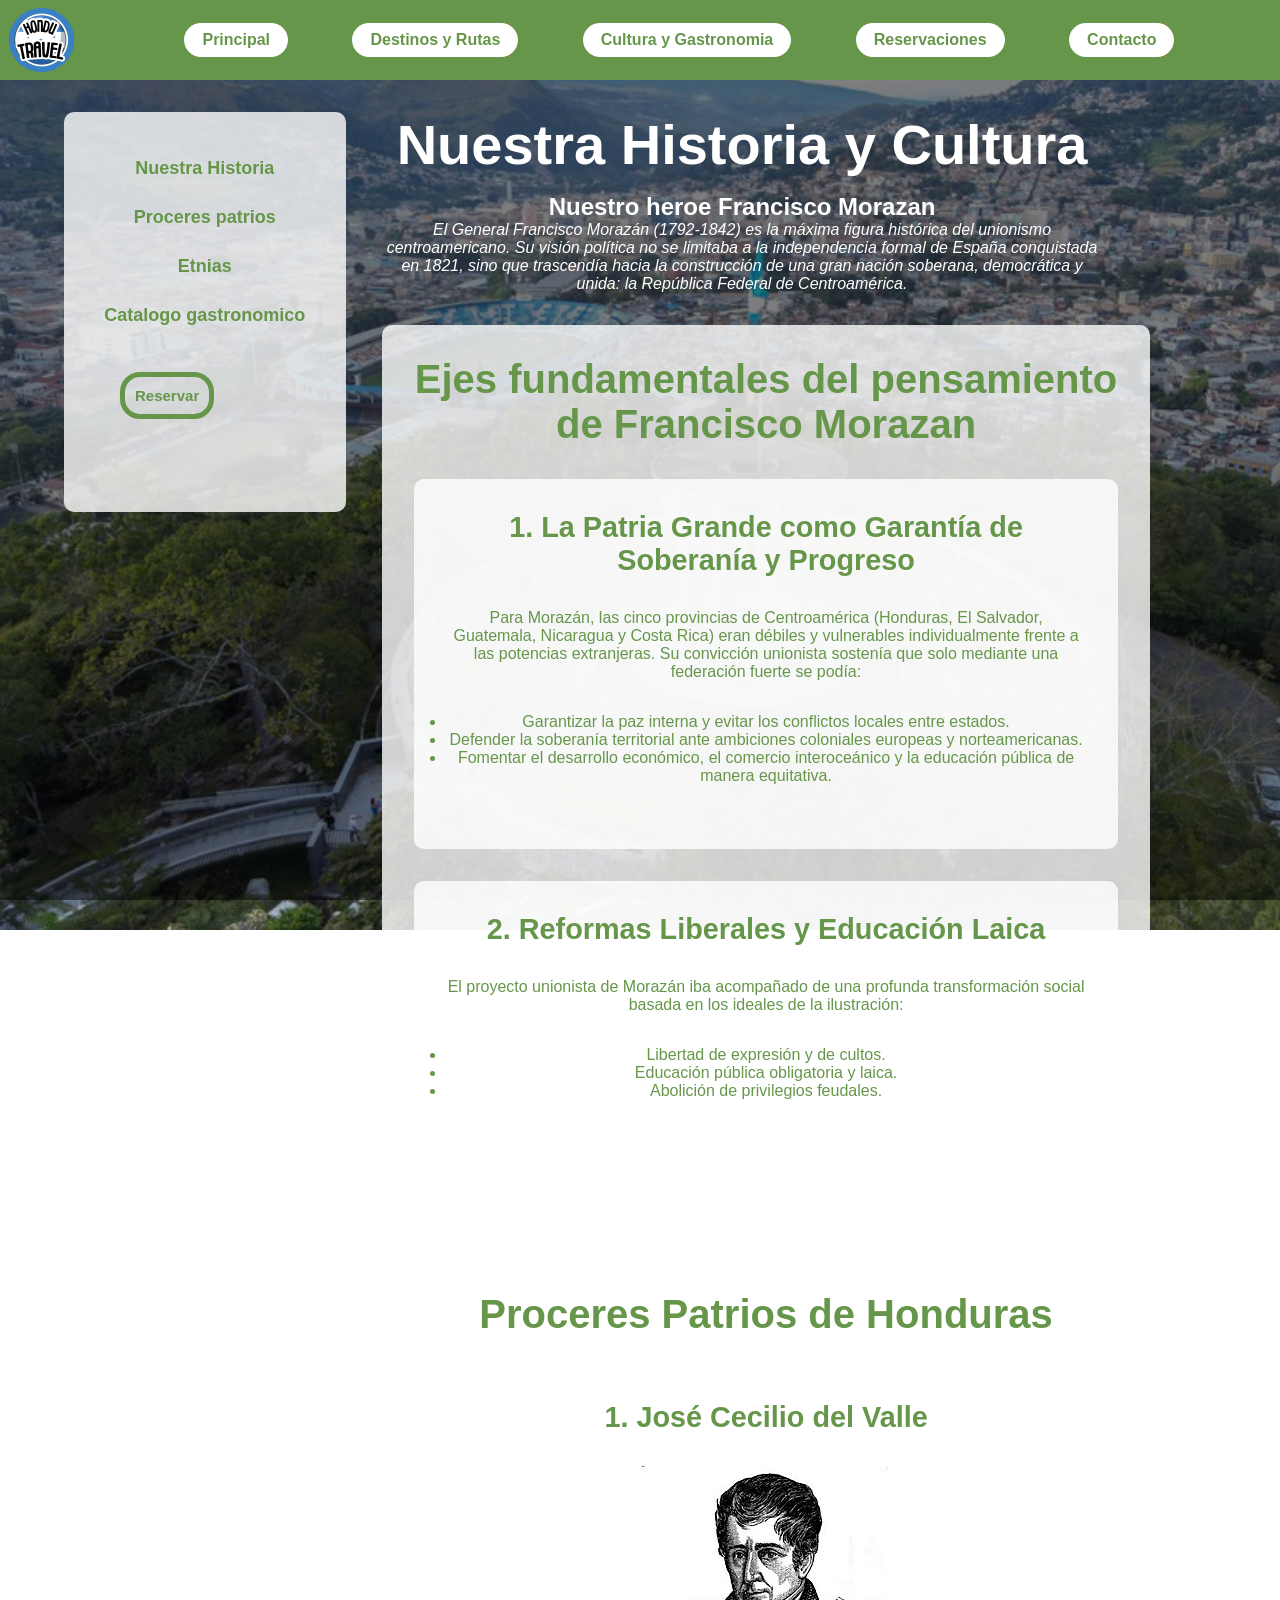
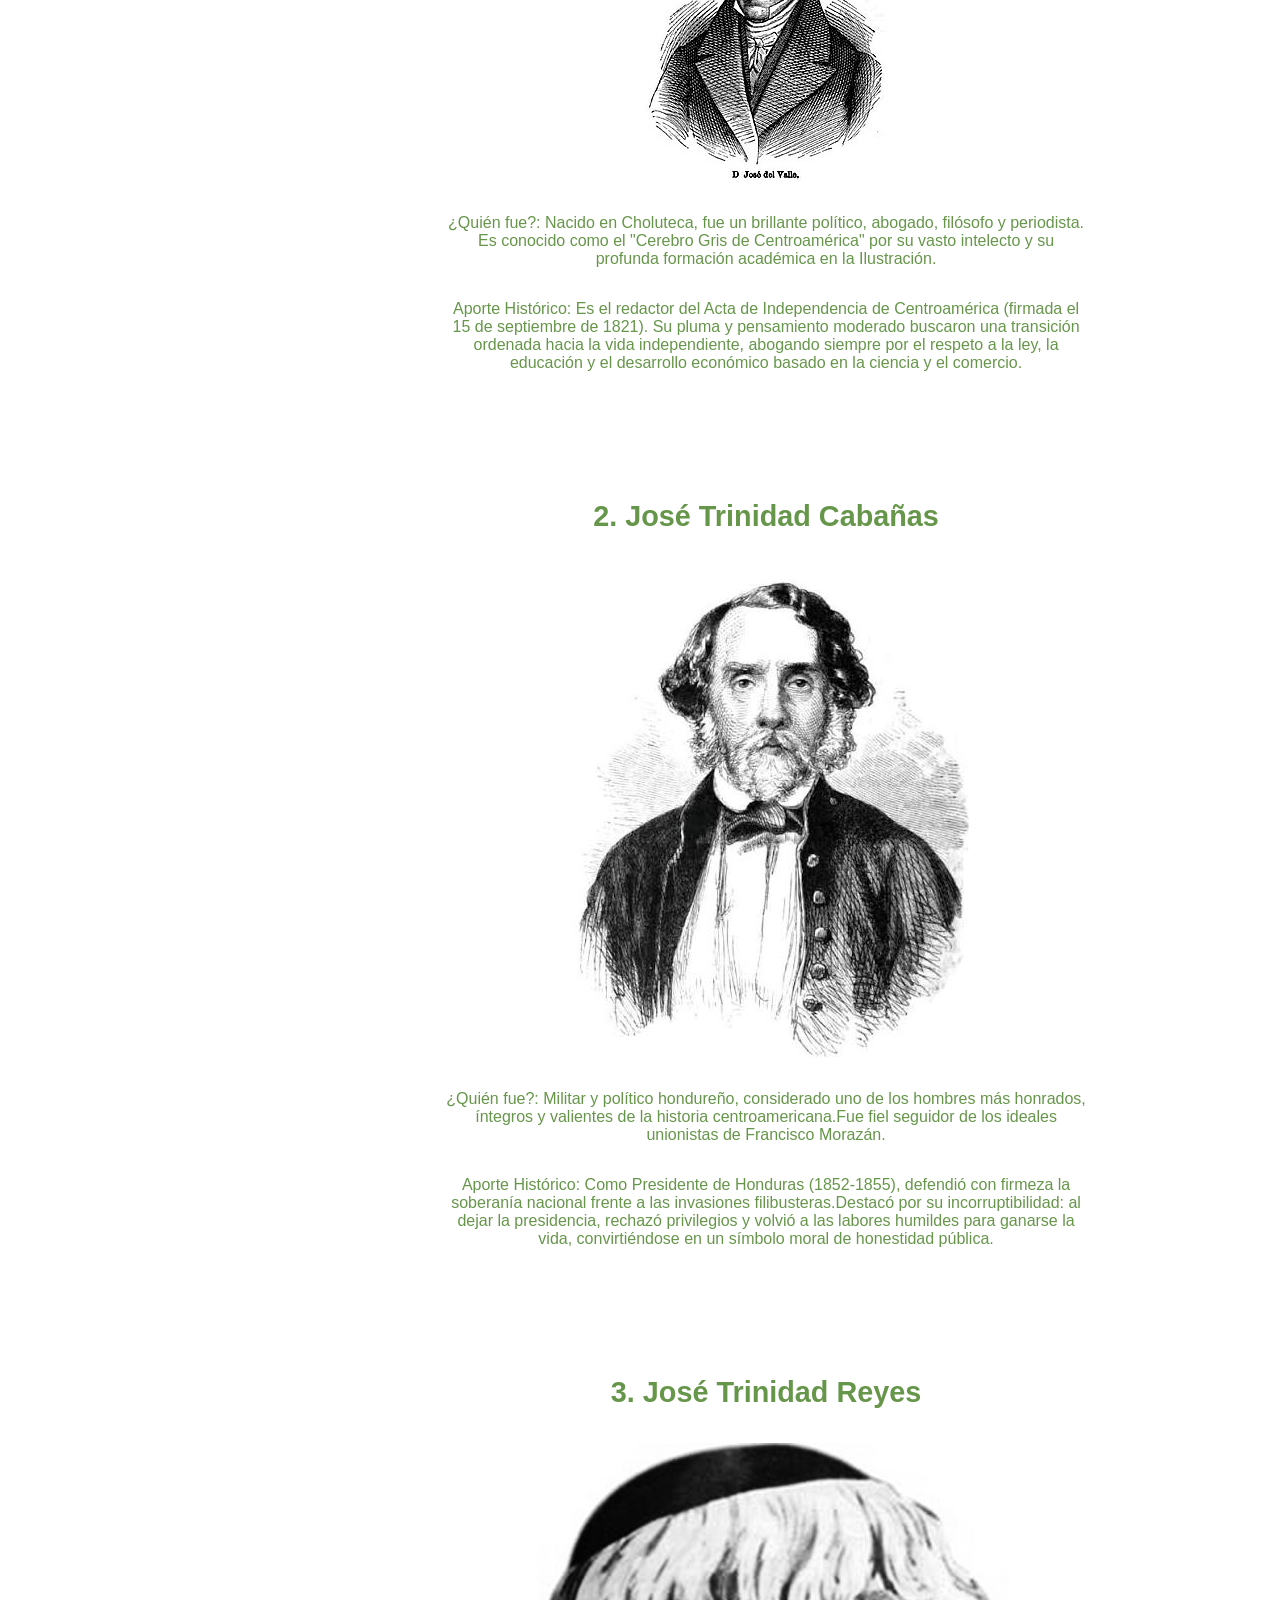
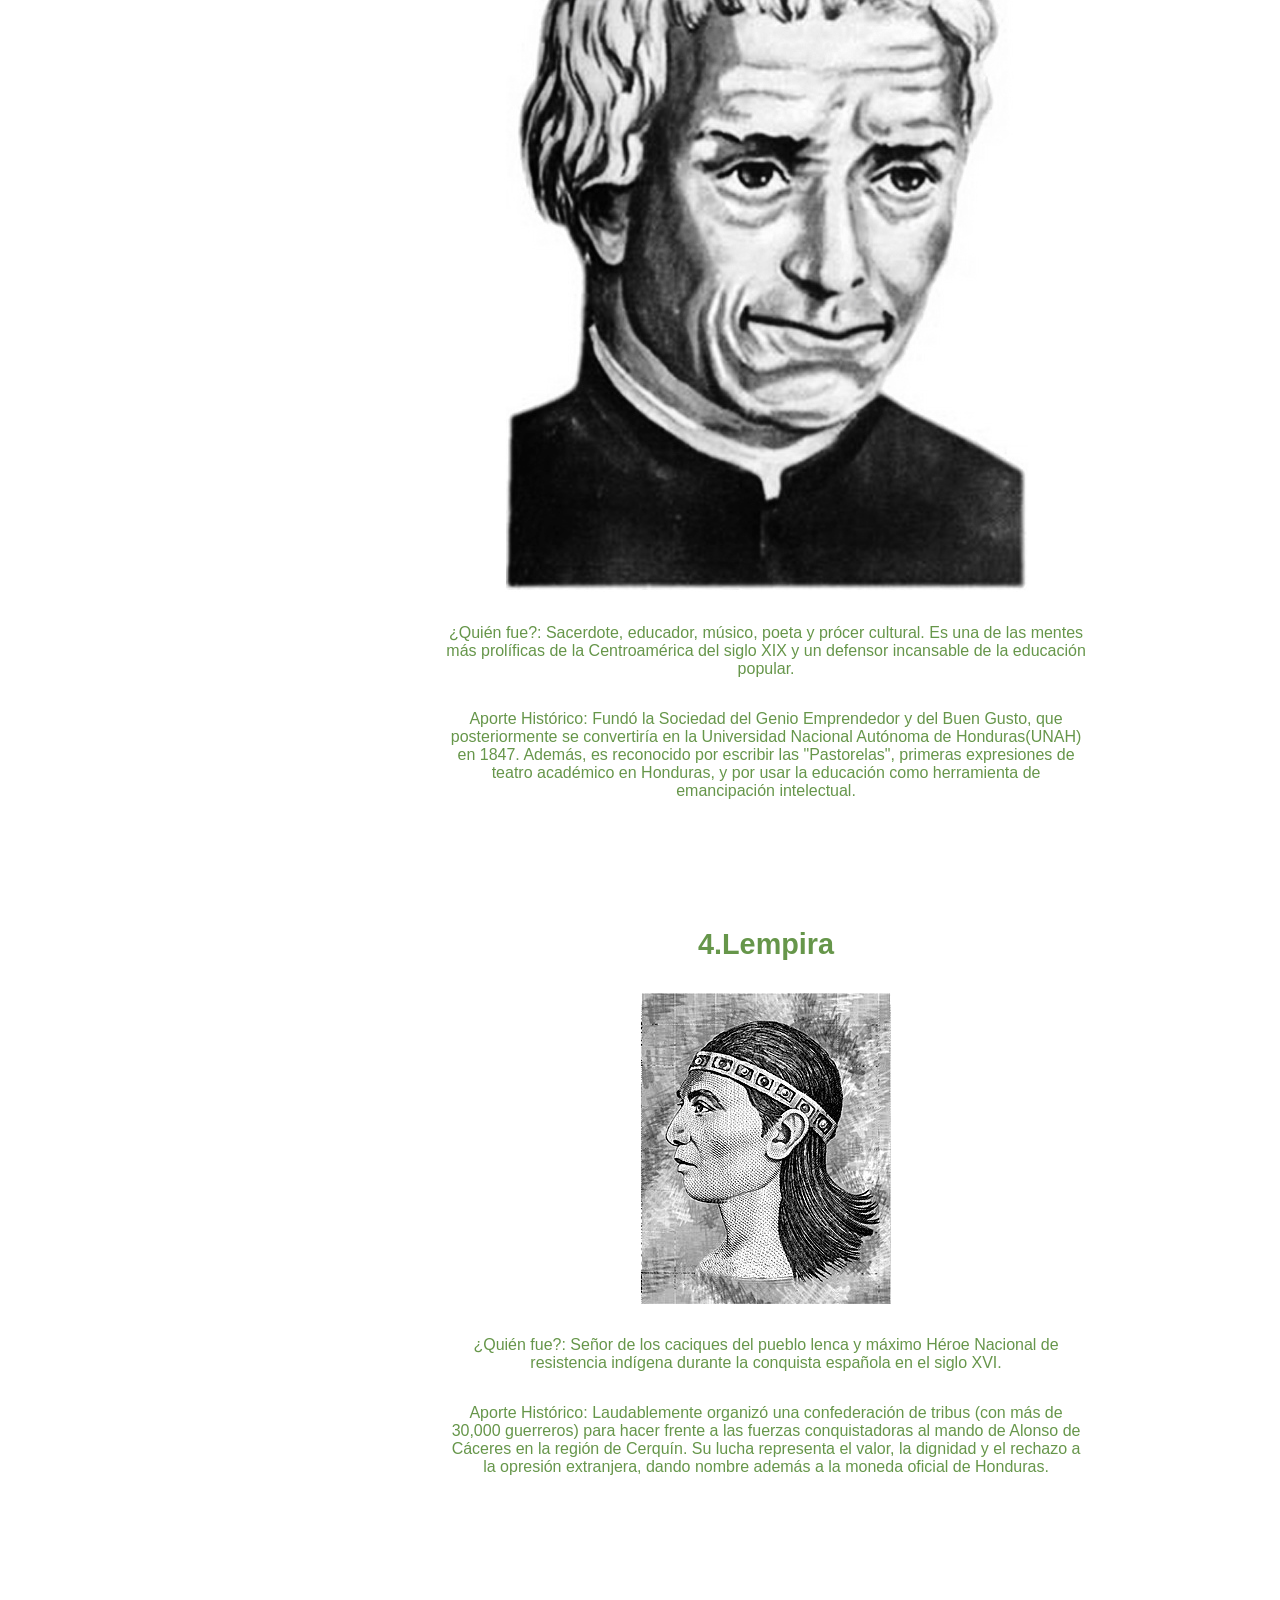
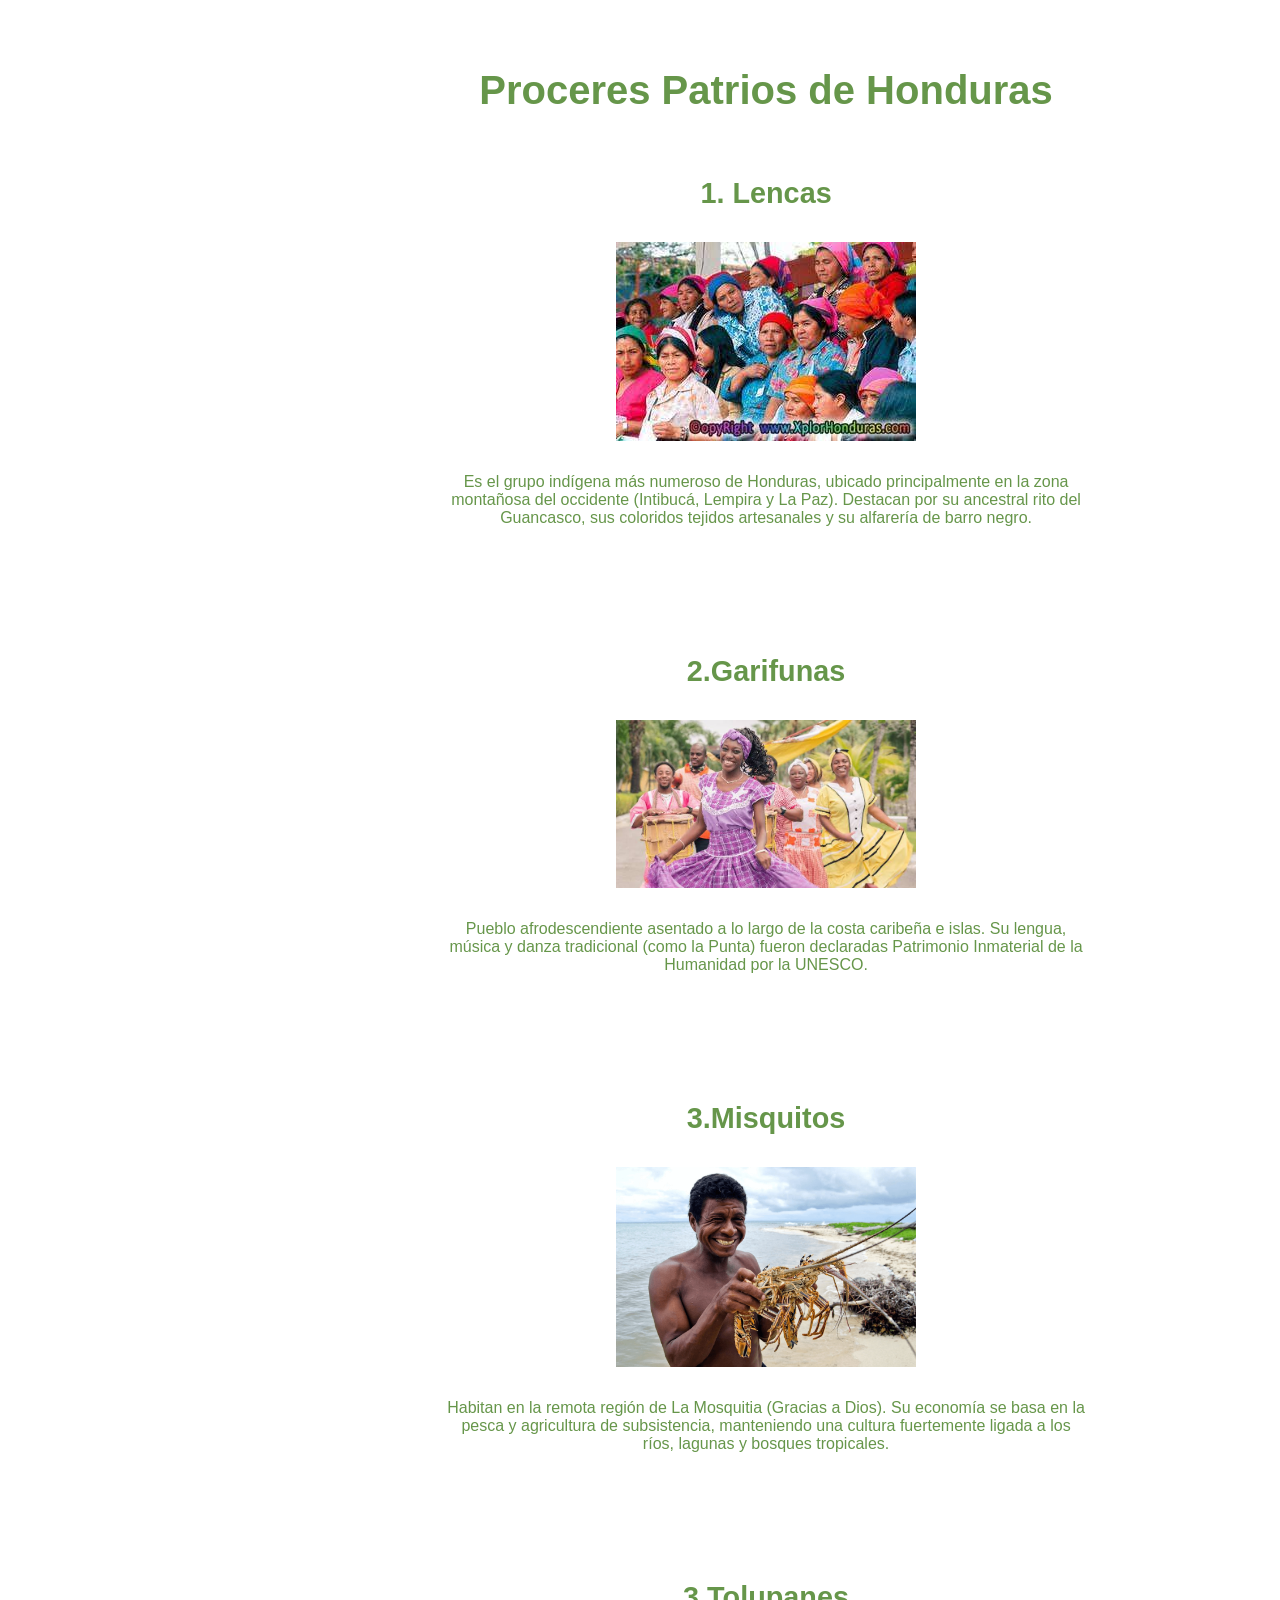
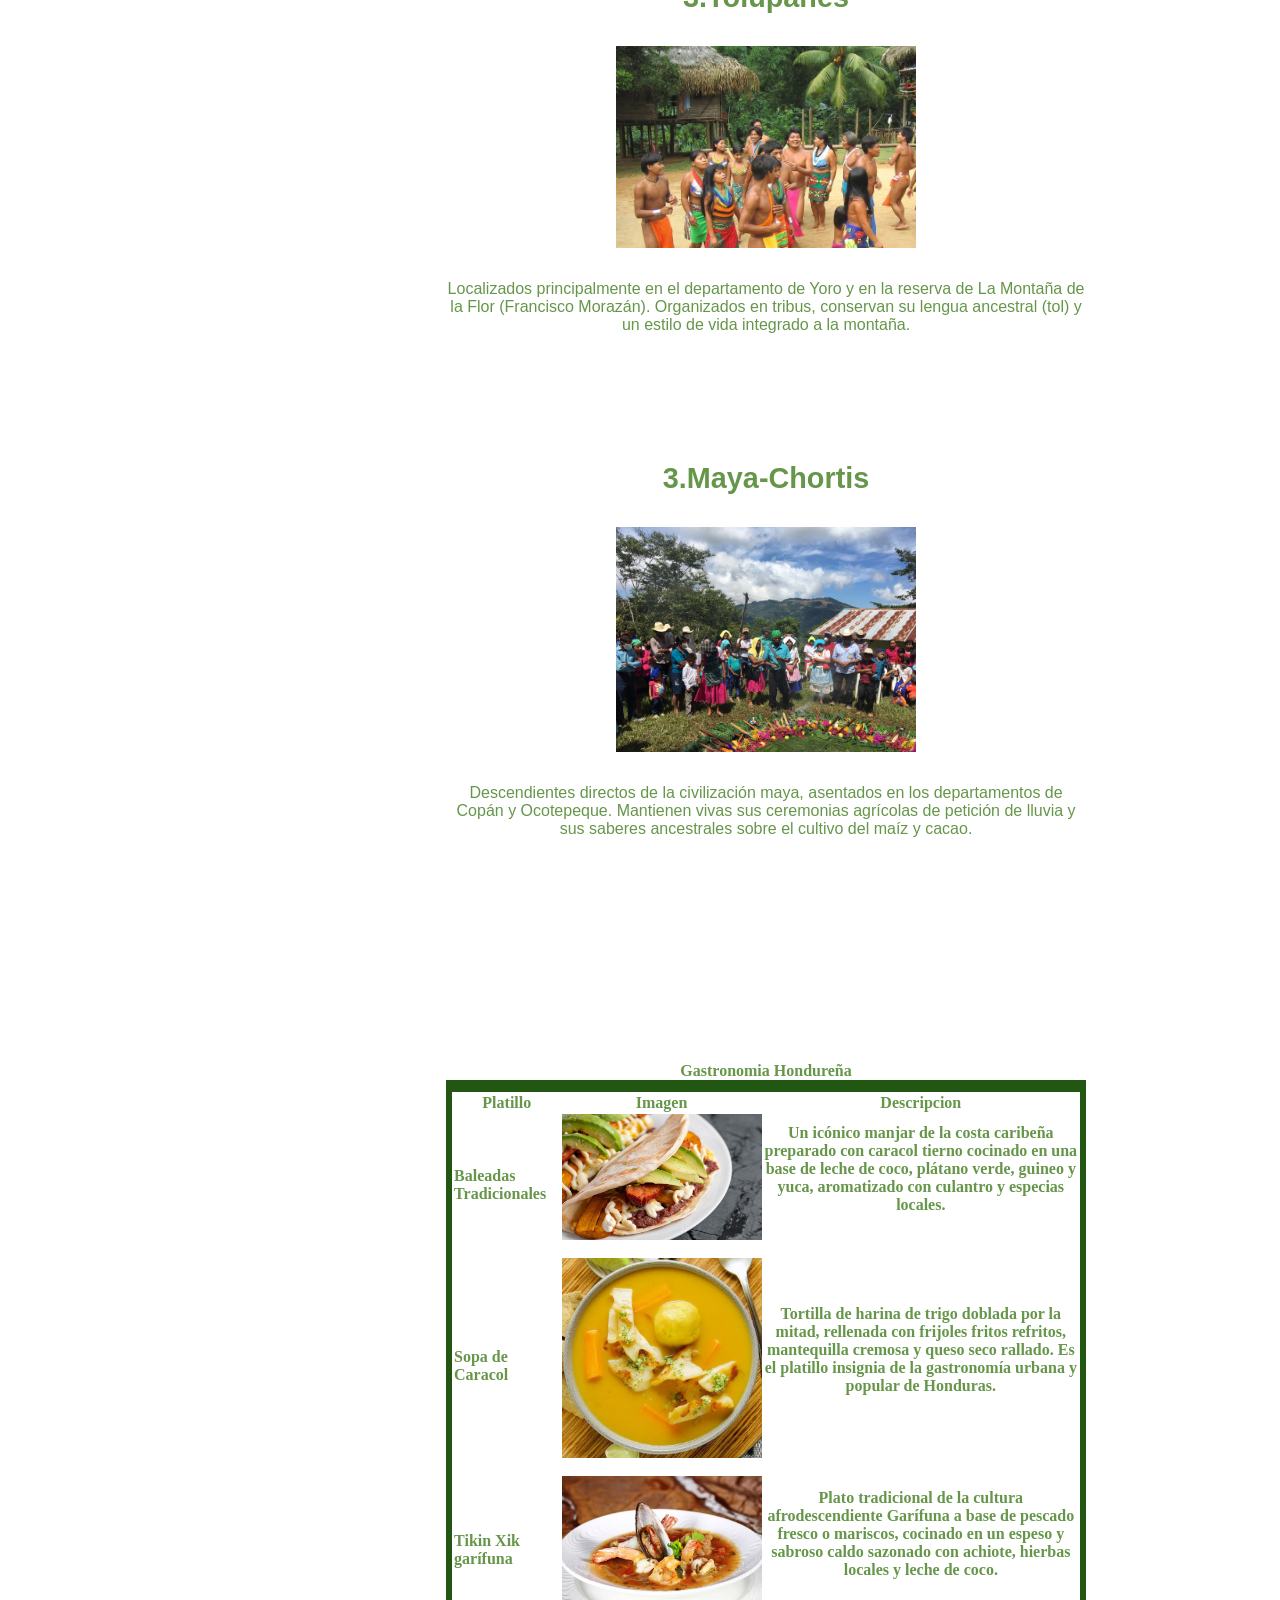
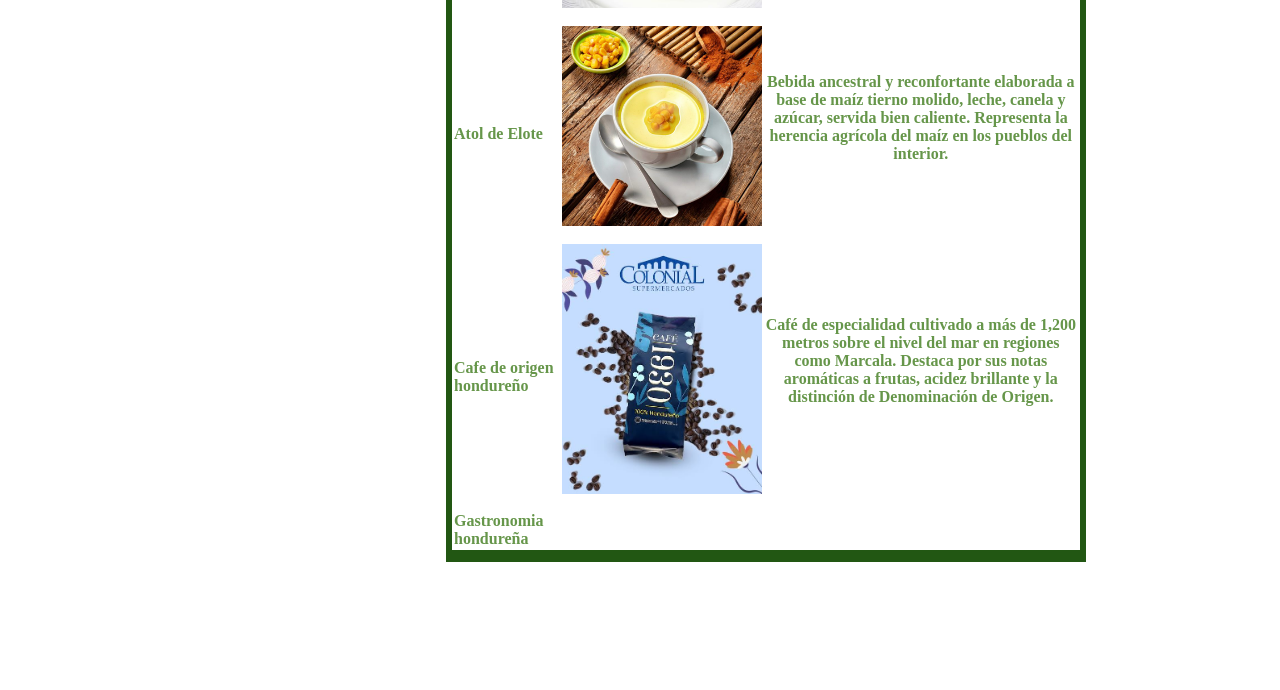
==== cultura.html @ 24940f57 "feat::Se realizaron las secciones de Pensamiento de FM,proceres,etnias y gastronomia en el documento" ====
<!DOCTYPE html>
<html lang="en">
<head>
    <meta charset="UTF-8">
    <meta name="viewport" content="width=device-width, initial-scale=1.0">
    <title>Cultura,Patrimonio y Gastronomia </title>
    <link rel="stylesheet" href="css/culturastyle.css"
</head>
<body>
    <header class="header" id="header">
        <div class="header__logo-contenedor">
            <img class="header__logo" src="imagenes/icono.png" alt="logo de HonduTravel">
        </div>
        <nav class="header__nav">
            <ul>
                <li class="header__nav-link"><a href="index.html">Principal</a></li>
                <li class="header__nav-link"><a href="destinos.html">Destinos y Rutas</a></li>
                <li class="header__nav-link"><a href="#">Cultura y Gastronomia</a></li>
                <li class="header__nav-link"><a href="#">Reservaciones</a></li>
                <li class="header__nav-link"><a href="#">Contacto</a></li>
                
            </ul>
        </nav>
    </header>

    <section class="Referencias-PaginaActual">
        <ul>
            <li class="Referencias-PaginaActual__elemento"><a href="#Historia">Nuestra Historia</a></li>
            <li class="Referencias-PaginaActual__elemento"><a href="#Proceres">Proceres patrios</a></li>
            <li class="Referencias-PaginaActual__elemento"><a href="#Etnias">Etnias</a></li>
            <li class="Referencias-PaginaActual__elemento"><a href="#Gastronomia">Catalogo gastronomico</a></li>
            
        </ul>

        <a href="reservaciones.html" class="Referencias-PaginaActual__botonaccion">Reservar</a>

    </section>

    <main class="main__contenedor">
        <div class="main__descripcion-Pagina" id="Historia">
            <h1>Nuestra Historia y Cultura</h1>
            <h2>Nuestro heroe Francisco Morazan</h2>
             <p>
              El General Francisco Morazán (1792-1842) es la máxima figura histórica del unionismo centroamericano.
               Su visión política no se limitaba a la independencia formal de España conquistada en 1821, sino que
              trascendía hacia la construcción de una gran nación soberana, democrática y unida: 
              la República Federal de Centroamérica.
             </p>
        </div>

        <section class="main__Datos-container">
            <h2>Ejes fundamentales del pensamiento de Francisco Morazan </h2>
            <div class="main__Datos-PensamientoFM">
                <h3>1. La Patria Grande como Garantía de Soberanía y Progreso</h3>
                <p>Para Morazán, las cinco provincias de Centroamérica (Honduras, El Salvador, Guatemala, 
                    Nicaragua y Costa Rica) eran débiles y vulnerables individualmente frente a 
                    las potencias extranjeras. Su convicción unionista sostenía que solo mediante una 
                    federación fuerte se podía:</p>
                <ul>
                    <li>Garantizar la paz interna y evitar los conflictos locales entre estados.</li>
                    <li>Defender la soberanía territorial ante ambiciones coloniales europeas y norteamericanas.</li>
                    <li>Fomentar el desarrollo económico, el comercio interoceánico y la educación pública de manera equitativa.</li>
                </ul>
            </div>

            <div class="main__Datos-PensamientoFM">
                <h3>2. Reformas Liberales y Educación Laica</h3>
                <p>El proyecto unionista de Morazán iba acompañado de una profunda
                     transformación social basada en los ideales de la ilustración:
                    </p>
                <ul>
                    <li>Libertad de expresión y de cultos.</li>
                    <li>Educación pública obligatoria y laica.</li>
                    <li>Abolición de privilegios feudales.</li>
                </ul>
            </div>
        </section>

        <section class="main__Datos-container">
            <h2>Proceres Patrios de Honduras</h2>
            <div class="main__Proceres" id="Proceres">
                <h3>1. José Cecilio del Valle</h3>
                <img src="imagenes/Procer1.jpg" class="main__Proceres-img" alt="Imagen de Jose Cecilio del Valle">
                <p>¿Quién fue?: Nacido en Choluteca, fue un brillante político, abogado, filósofo y periodista. 
                    Es conocido como el "Cerebro Gris de Centroamérica" por su vasto intelecto y su profunda 
                    formación académica en la Ilustración.
                </p>
                <p>
                    Aporte Histórico: Es el redactor del Acta de Independencia de Centroamérica (firmada el 15 de septiembre de 1821).
                    Su pluma y pensamiento moderado buscaron una transición ordenada hacia la vida independiente, abogando siempre 
                    por el respeto a la ley, la educación y el desarrollo económico basado en la ciencia y el comercio.
                </p>

            </div>

            <div class="main__Proceres">
                <h3>2. José Trinidad Cabañas</h3>
                <img src="imagenes/Procer2.jpg" class="main__Proceres-img" alt="Imagen de Jose Trinidad Cabañas">
                <p>¿Quién fue?: Militar y político hondureño, considerado uno de los hombres más honrados, íntegros 
                    y valientes de la historia centroamericana.Fue fiel seguidor de los ideales unionistas de 
                    Francisco Morazán.
                </p>
                <p>
                    Aporte Histórico: Como Presidente de Honduras (1852-1855), defendió con firmeza la soberanía 
                    nacional frente a las invasiones filibusteras.Destacó por su incorruptibilidad: al dejar la
                     presidencia, rechazó privilegios y volvió a las labores humildes para ganarse la vida, 
                     convirtiéndose en un símbolo moral de honestidad pública.
                </p>

            </div>

            <div class="main__Proceres">
                <h3>3. José Trinidad Reyes</h3>
                <img src="imagenes/Procer3.jpg" class="main__Proceres-img" alt="Imagen de Jose Trinidad Reyes">
                <p>¿Quién fue?: Sacerdote, educador, músico, poeta y prócer cultural. 
                    Es una de las mentes más prolíficas de la Centroamérica del siglo XIX y un defensor 
                    incansable de la educación popular.
                </p>
                <p>
                    Aporte Histórico: Fundó la Sociedad del Genio Emprendedor y del Buen Gusto, 
                    que posteriormente se convertiría en la Universidad Nacional Autónoma de Honduras(UNAH) 
                    en 1847. Además, es reconocido por escribir las "Pastorelas", primeras expresiones de 
                    teatro académico en Honduras, y por usar la educación como herramienta de emancipación 
                    intelectual.
                </p>

            </div>

            <div class="main__Proceres">
                <h3>4.Lempira</h3>
                <img src="imagenes/Procer4.jpg" class="main__Proceres-img" alt="Imagen de Lempira">
                <p>¿Quién fue?: Señor de los caciques del pueblo lenca y máximo Héroe Nacional de 
                    resistencia indígena durante la conquista española en el siglo XVI.
                </p>
                <p>
                    Aporte Histórico: Laudablemente organizó una confederación de tribus 
                    (con más de 30,000 guerreros) para hacer frente a las fuerzas conquistadoras 
                    al mando de Alonso de Cáceres en la región de Cerquín. Su lucha representa el valor,
                     la dignidad y el rechazo a la opresión extranjera, dando nombre además a la moneda 
                     oficial de Honduras.

            </div>

        </section>


        <section class="main__Datos-container">
            <h2>Proceres Patrios de Honduras</h2>
            <div class="main__Etnias" id="Etnias">
                <h3>1. Lencas</h3>
                <img src="imagenes/Etnias1.jpg" class="main__Etnias-img" alt="Imagen de Lencas">
                <p>Es el grupo indígena más numeroso de Honduras, ubicado principalmente en la zona 
                    montañosa del occidente (Intibucá, Lempira y La Paz). Destacan por su ancestral 
                    rito del Guancasco, sus coloridos tejidos artesanales y su alfarería de barro negro.
                </p>

            </div>

            <div class="main__Etnias">
                <h3>2.Garifunas</h3>
                <img src="imagenes/Etnias2.jpg" class="main__Etnias-img" alt="Imagen de garifunas">
                <p>Pueblo afrodescendiente asentado a lo largo de la costa caribeña e islas. 
                    Su lengua, música y danza tradicional (como la Punta) fueron declaradas 
                    Patrimonio Inmaterial de la Humanidad por la UNESCO.
                </p>
                

            </div>

            <div class="main__Etnias">
                <h3>3.Misquitos</h3>
                <img src="imagenes/Etnias3.png" class="main__Etnias-img" alt="Imagen de  misquitos">
                <p>Habitan en la remota región de La Mosquitia (Gracias a Dios). 
                    Su economía se basa en la pesca y agricultura de subsistencia, 
                    manteniendo una cultura fuertemente ligada a los ríos, lagunas y 
                    bosques tropicales.
            </div>

             <div class="main__Etnias">
                <h3>3.Tolupanes</h3>
                <img src="imagenes/Etnias4.jpg" class="main__Etnias-img" alt="Imagen de Tolupanes">
                <p>Localizados principalmente en el departamento de Yoro y en la reserva de 
                    La Montaña de la Flor (Francisco Morazán). Organizados en tribus, conservan 
                    su lengua ancestral (tol) y un estilo de vida integrado a la montaña.
            </div>

             <div class="main__Etnias">
                <h3>3.Maya-Chortis</h3>
                <img src="imagenes/Etnias5.jpg" class="main__Etnias-img" alt="Imagen de Maya-Chortis">
                <p>Descendientes directos de la civilización maya, asentados en los departamentos de
                   Copán y Ocotepeque. Mantienen vivas sus ceremonias agrícolas de petición de lluvia y 
                   sus saberes ancestrales sobre el cultivo del maíz y cacao.
                </p>
            </div>



        </section>


        <section class="main__Datos-container">
            <div class="main__Gastronomia">
                <table class="main__Gastronomia-table">
                    <caption>Gastronomia Hondureña</caption>
            <thead>
                <tr>
                    <th>Platillo</th>
                    <th>Imagen</th>
                    <th>Descripcion</th>
                    
                    

                </tr>
            </thead>
            <tbody>
                <tr>
                    <td>Baleadas Tradicionales</td>
                    <td><img src="imagenes/Gastronomia1.jpg" alt="Baleada tradicional hondureña" class="main__Gastronomia-table-Imagen"></td>
                    <td>
                        <p>
                            Un icónico manjar de la costa caribeña preparado con caracol tierno cocinado en una 
                            base de leche de coco, plátano verde, guineo y yuca, aromatizado con culantro y 
                            especias locales.
                         </p>
                </td>
                   
                    
                </tr>
                 <tr>
                    <td>Sopa de Caracol</td>
                    <td><img src="imagenes/Gastronomia2.jpg" alt="Sopa de Caracol" class="main__Gastronomia-table-Imagen"></td>
                    <td><p>
                            Tortilla de harina de trigo doblada por la mitad, rellenada con frijoles fritos refritos, 
                            mantequilla cremosa y queso seco rallado. Es el platillo insignia de la gastronomía urbana y
                            popular de Honduras.
                         </p>
                        </td>
                    
                    
                </tr>
                <tr>
                    <td>Tikin Xik garífuna</td>
                    <td><img src="imagenes/Gastronomia3.jpg" alt="Tikin Xik garífuna" class="main__Gastronomia-table-Imagen"></td>
                    <td><p>
                            Plato tradicional de la cultura afrodescendiente Garífuna a base de pescado fresco o mariscos, 
                            cocinado en un espeso y sabroso caldo sazonado con achiote, hierbas locales y leche de coco.
                         </p>
                        </td>
                    
                    
                </tr>
                <tr>
                    <td>Atol de Elote</td>
                    <td><img src="imagenes/Gastronomia4.jpg" alt="Atol de Elote" class="main__Gastronomia-table-Imagen"></td>
                    <td><p>
                            Bebida ancestral y reconfortante elaborada a base de maíz tierno molido, leche, canela y azúcar,
                             servida bien caliente. Representa la herencia agrícola del maíz en los pueblos del interior.
                         </p>
                        </td>
                    
                    
                </tr>
                <tr>
                    <td>Cafe de origen hondureño</td>
                    <td><img src="imagenes/Gastronomia5.jpg" alt="Cafe de origen" class="main__Gastronomia-table-Imagen"></td>
                    <td><p>
                            Café de especialidad cultivado a más de 1,200 metros sobre el nivel del mar en regiones como Marcala. 
                            Destaca por sus notas aromáticas a frutas, acidez brillante y la distinción de Denominación de Origen.
                         </p>
                        </td>
                    
                </tr>
                 
            </tbody>
            <tfoot>
                <tr>
                    <td>
                       Gastronomia hondureña
                    </td>
                </tr>
            </tfoot>
                </table>
            </div>
        </section>

    








</body>
</html>
---- css/culturastyle.css ----
*{
    padding: 0;
    margin: 0;
    box-sizing: border-box;
}

body{
    font-family: sans-serif;
    background-image: linear-gradient(rgba(0, 0, 0, 0.5), rgba(0, 0, 0, 0.5)),url("../imagenes/fondo.jpg");
    background-size: cover;
    background-repeat: no-repeat;
    background-position: center;
    background-attachment: fixed;
}


/*---header----*/

.header{
    background-color:#66964a;
    color:#fff;
    height: 5rem;
}

.header__logo-contenedor{
    height: 5rem;
    width: 5rem;
    display: inline-block;
    vertical-align: middle;
    
}

.header__logo{
    border-radius: 90px;
    vertical-align: middle;
    width: 100%;
    height: auto;
    margin-right: 0;
    
    
}

.header__nav{
    margin-left: 5rem;
    display: inline-block;
    vertical-align: middle;
    

    
}

.header__nav li {
    list-style: none;
    display: inline-block;
    margin-right: 40px;
    margin-left: 20px;
    border: 0.5rem solid #fffc;
    background-color: #ffff;
    border-radius: 40px;

    
    
    
}

.header__nav-link a{
    font-size: 1rem;
    font-weight: bold;
    color: #66964a;
    background-color:transparent;
    text-decoration: none;
    padding: 10px;

}


/**----Nav de referencias a la pagina actua----**/

.Referencias-PaginaActual{
    display: inline-block;
    vertical-align: top;
    margin-left: 4rem;
    margin-top: 2rem;
    background-color: #fffc;
    border-radius: 10px;
    padding: 2rem;
    width: 22%;
    min-height: 25rem;

    

}

.Referencias-PaginaActual ul{
    list-style:none;
    line-height: 3rem;
    text-align: center;
}

.Referencias-PaginaActual__elemento a{
    font-size: 18px;
    color: #66964a;
    font-weight: bolder;
    text-decoration: none;

    
}

.Referencias-PaginaActual__botonaccion{
    display: inline-block;
    margin-top: 2rem;
    margin-left: 1.5rem;
    text-align: center;
    font-size: 15px;
    font-family: sans-serif;
    font-weight: bolder;
    padding: 10px;
    border: 5px solid #66964a;
    border-radius: 20px;
    color: #66964a;
    text-decoration: none;
}

/*---main----*/

.main__contenedor{
    color: #fff;
    display: inline-block;
    vertical-align: top;
    margin-top: 2rem;
    margin-left: 2rem;
    width: 60%;;
}

.main__descripcion-Pagina{
    margin-right: 3rem;
    text-align: center;
    
    
}

h1{
    font-size: 3.5rem;
    margin-bottom: 1rem;
}

.main__descripcion-Pagina p{
    font-style: italic;
    font-size: 1rem;
    margin-bottom: 2rem;
}

.main__Datos-container,.main__Datos-PensamientoFM,.main__Proceres, .main__Etnias, .main__Gastronomia{
    display: inline-block;
    vertical-align:middle;
    background-color: #fffc;
    border-radius: 10px;
    padding: 2rem;
    width: 100%;
    margin-bottom: 2rem;
}

.main__Datos-container h2{
    text-align: center;
    color: #66964a;
    font-size: 2.5rem;
    font-weight: bold;
    margin-bottom: 2rem;

}

.main__Datos-container h3{
     text-align: center;
    color: #66964a;
    font-size: 1.8rem;
    margin-bottom: 2rem;
}

.main__Datos-container p,
.main__Datos-container ul,
.main__Datos-containerli{
    text-align: center;
    color: #66964a;
    font-size: 1rem;
    margin-bottom: 2rem;
}




.main__Proceres-img{
    display: block;
    max-width: 600px;
    margin-left: auto;
    margin-right: auto;
    margin-bottom: 2rem;
    
}

.main__Etnias-img{
    display: block;
    max-width: 300px;
    margin-left: auto;
    margin-right: auto;
    margin-bottom: 2rem;
}

.main__Gastronomia-table {
    font-family: 'Times New Roman', Times, serif;
    font-weight: bold;
    color: #66964a;
    border-top: 0.8rem solid #225713;
    border-bottom: 0.8rem solid #225713;
    border-left: 0.4rem solid #225713;
    border-right: 0.4rem solid #225713;
    
}


.main__Gastronomia-table-Imagen{
    display: block;
    max-width: 200px;
    margin-left: auto;
    margin-right: auto;
    margin-bottom: 1rem;

}
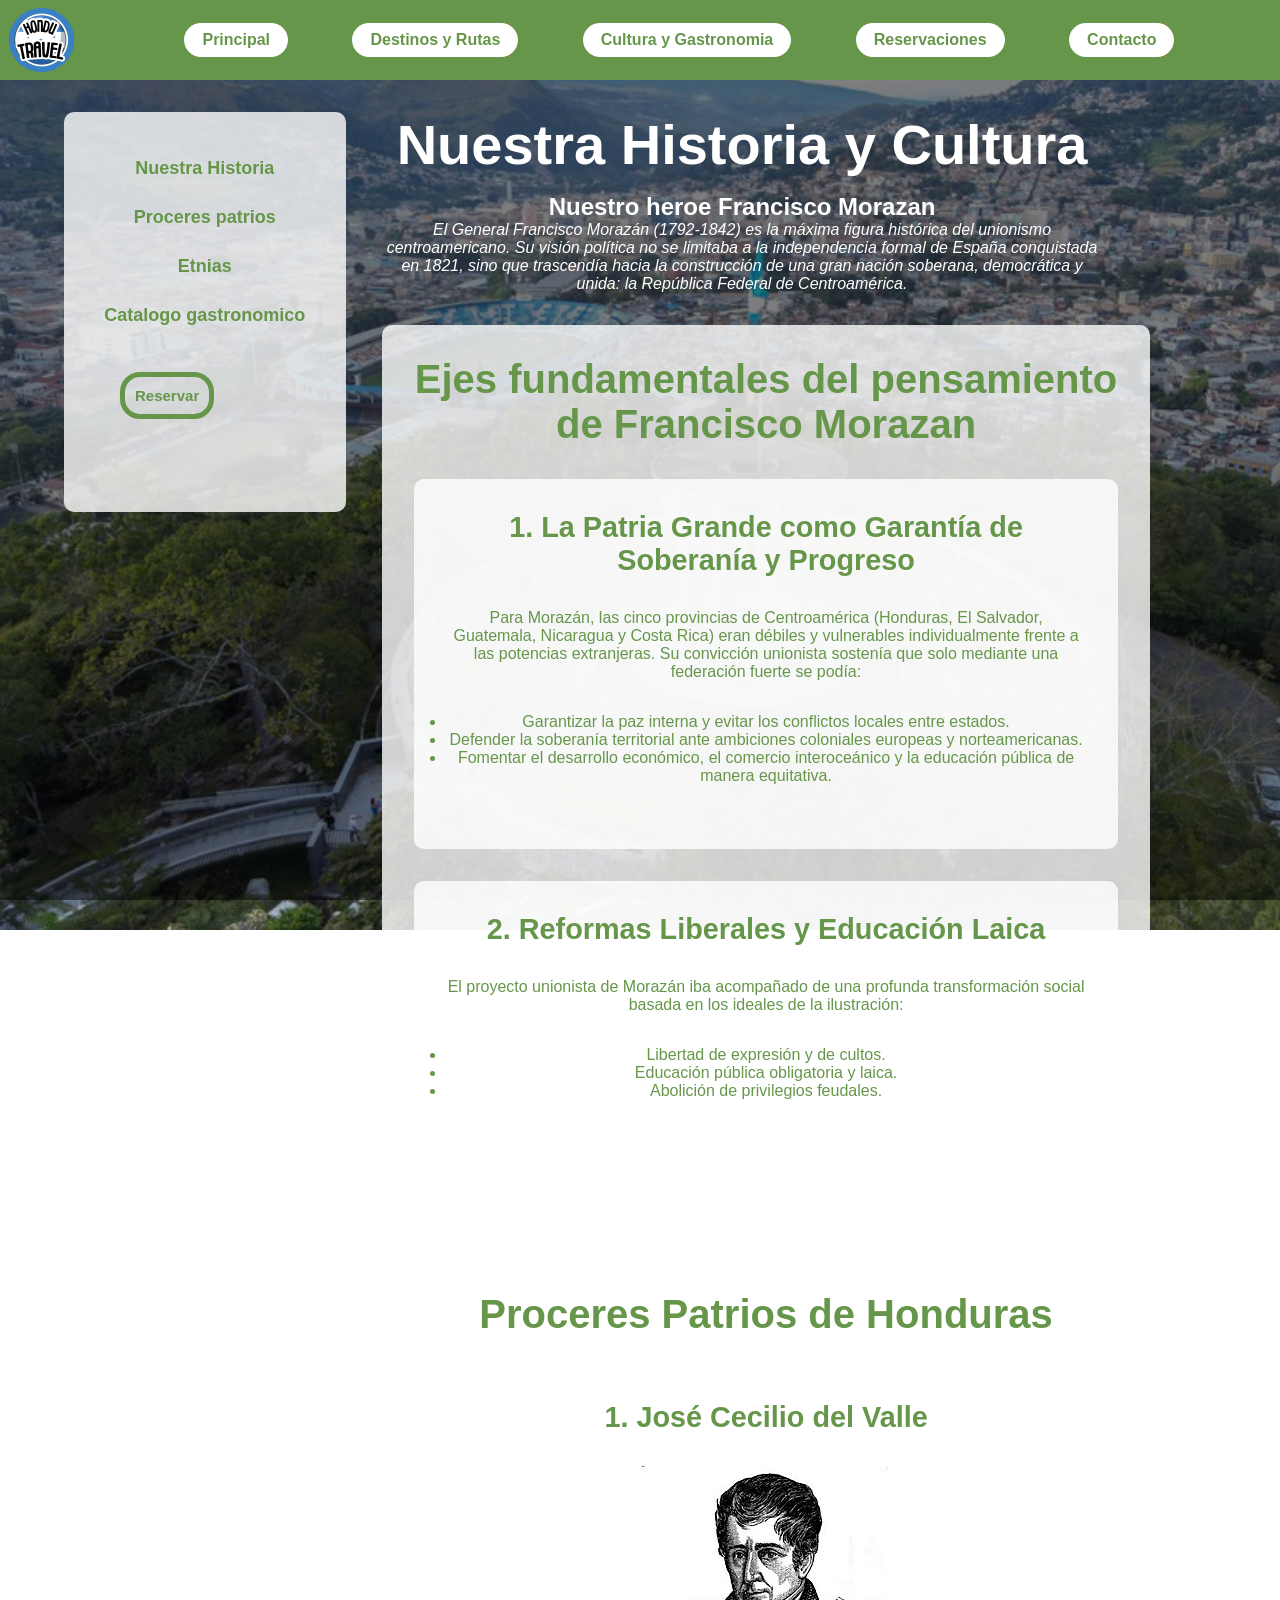
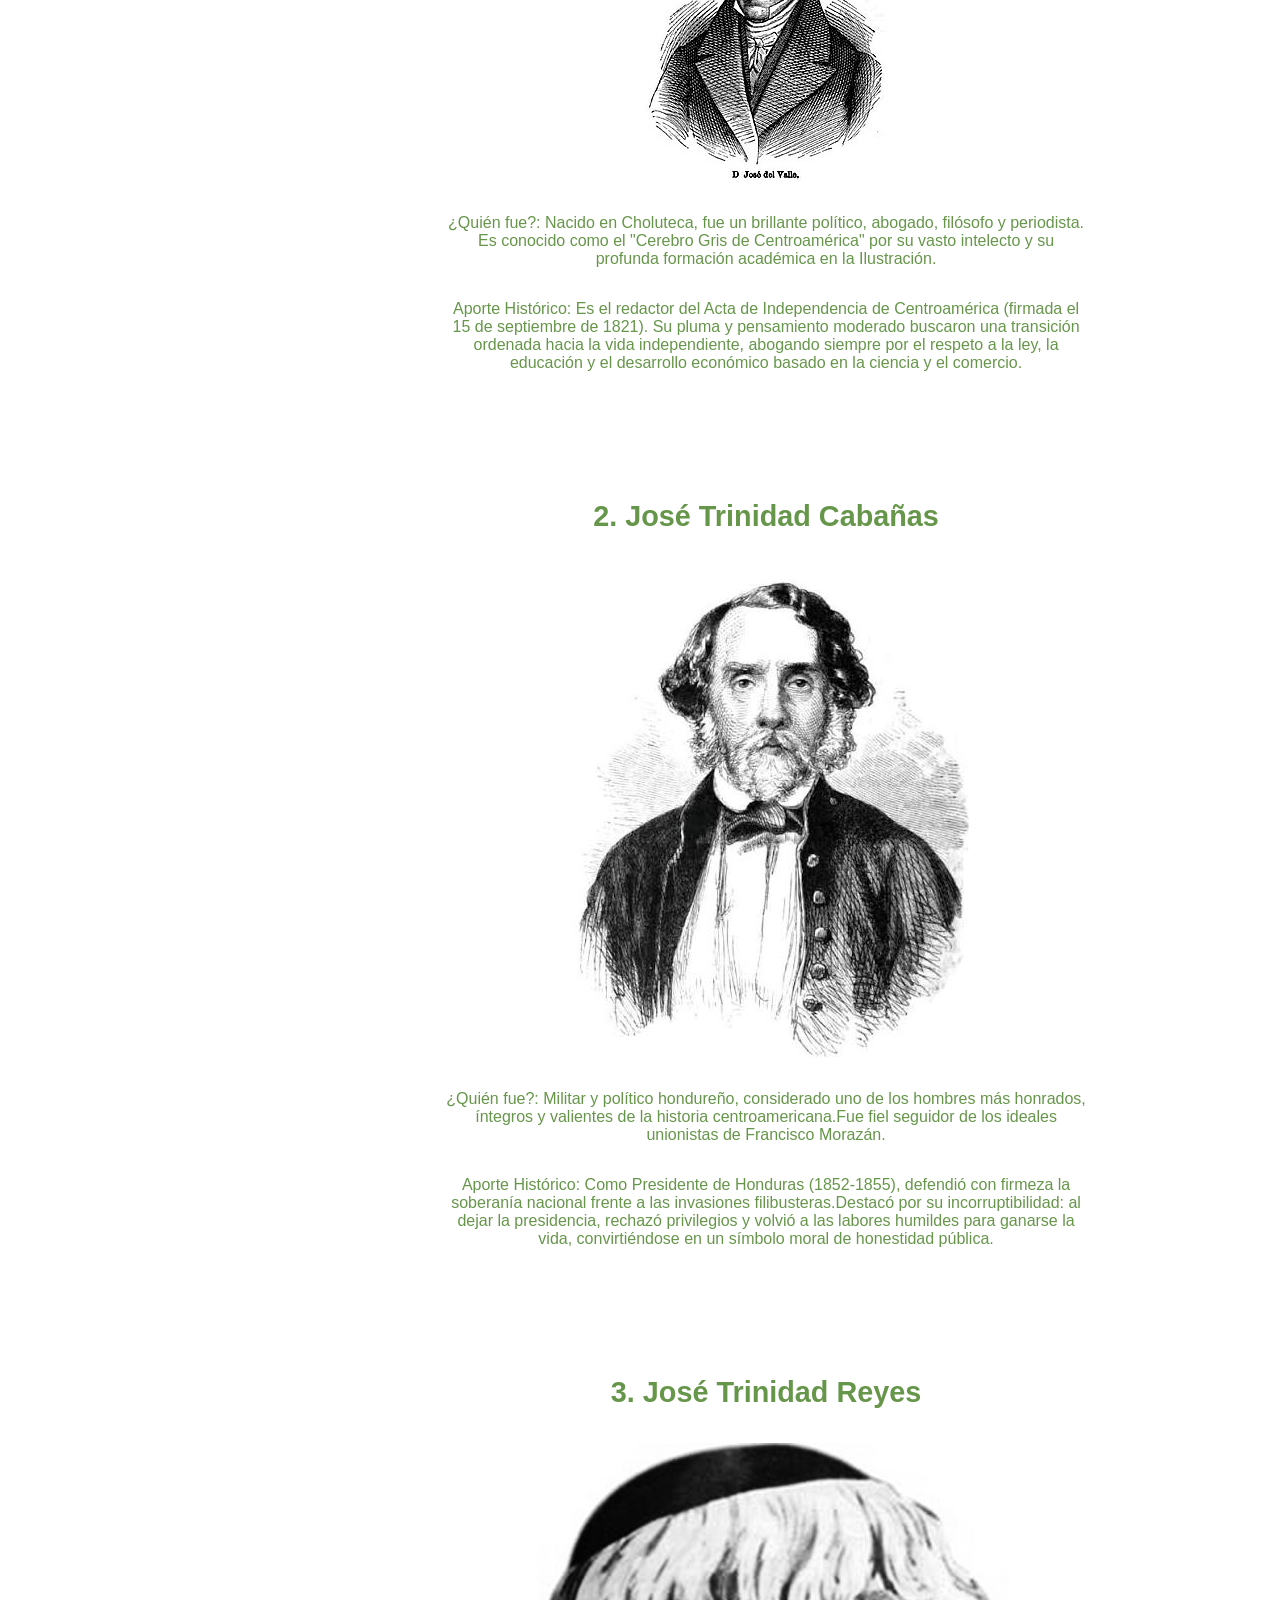
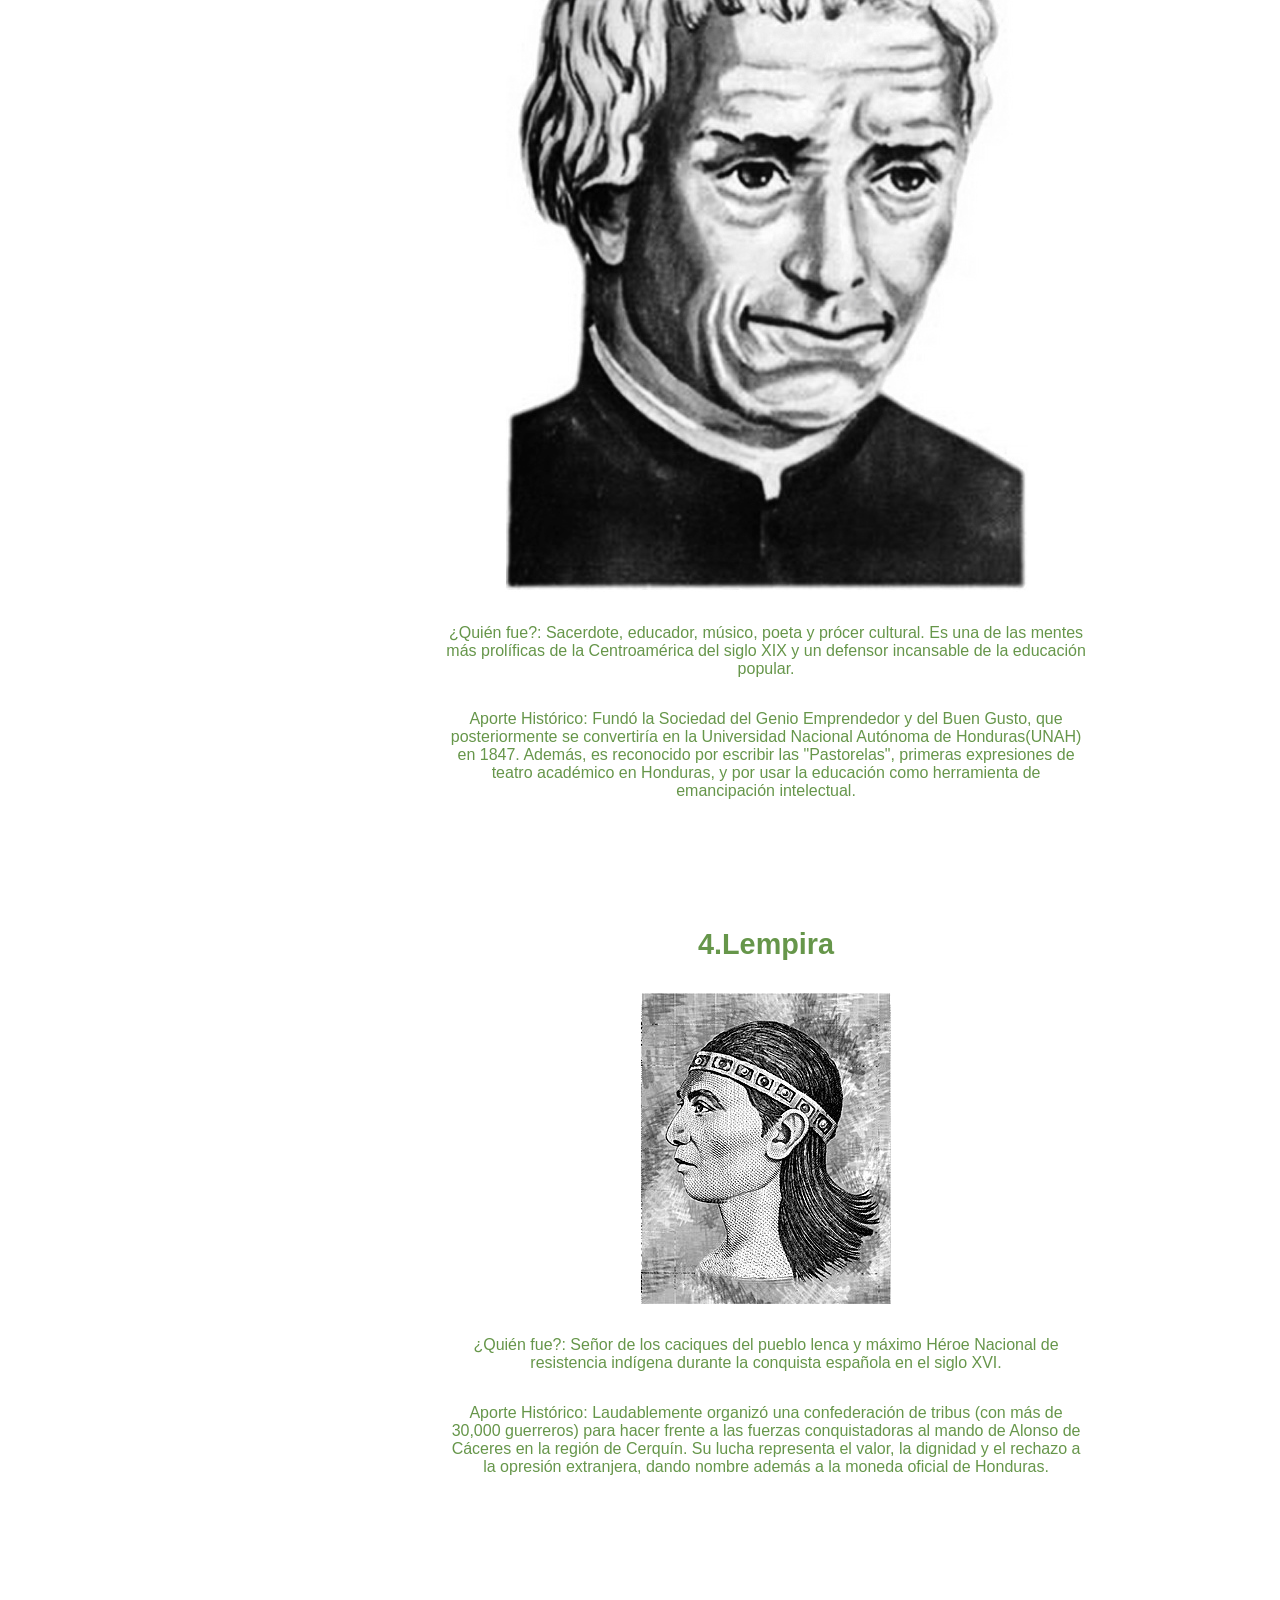
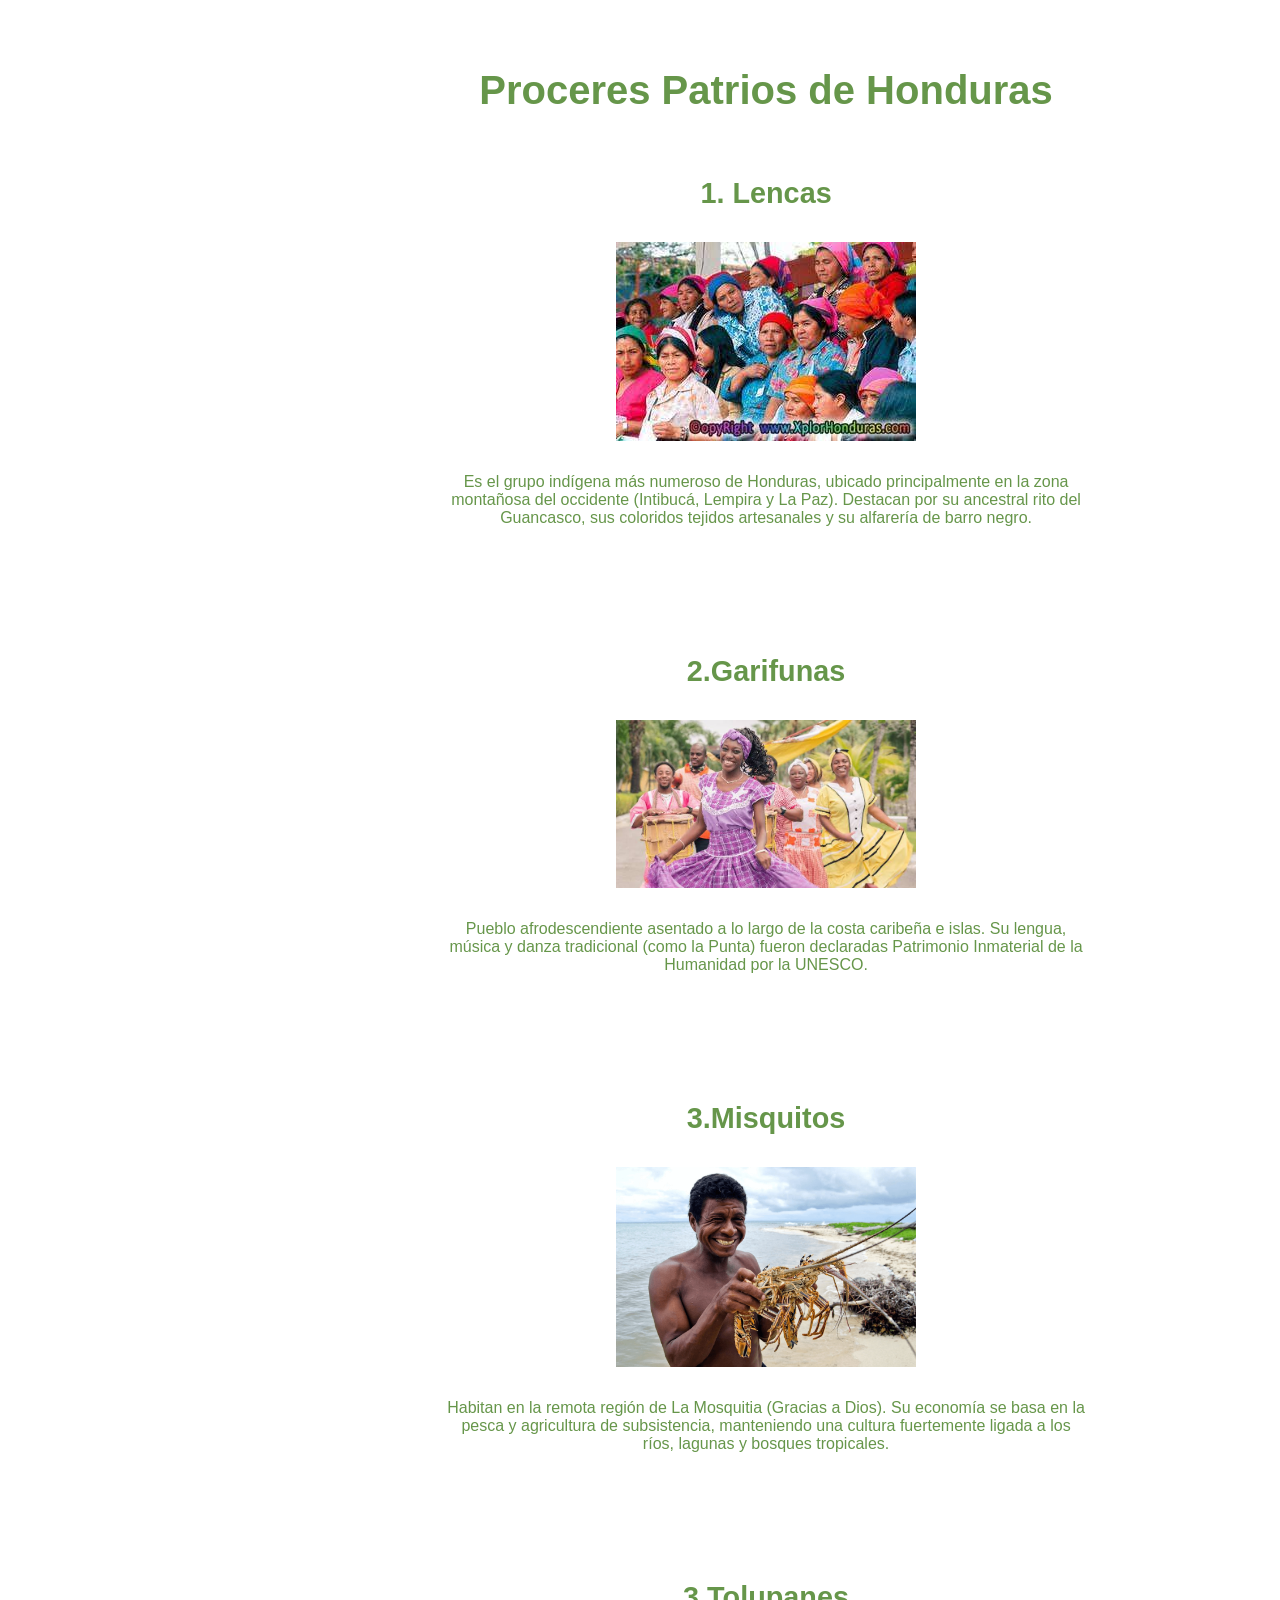
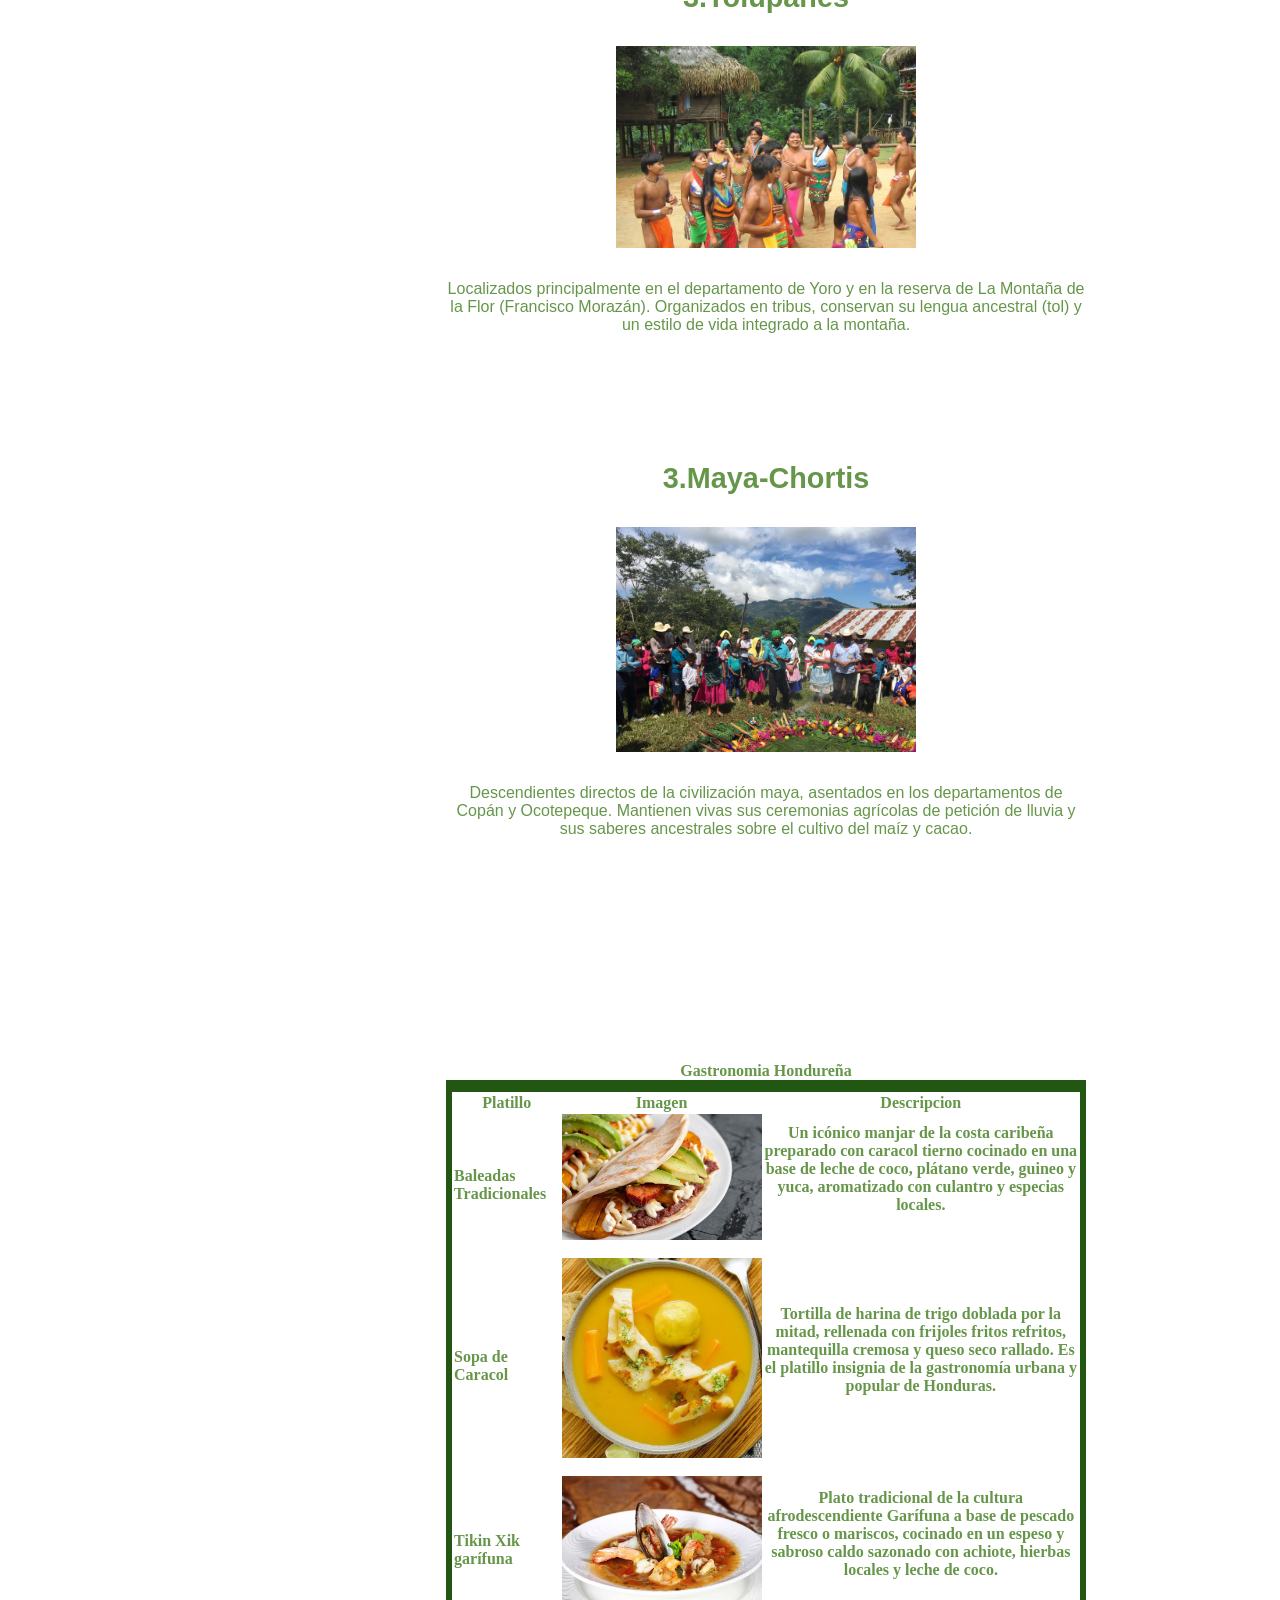
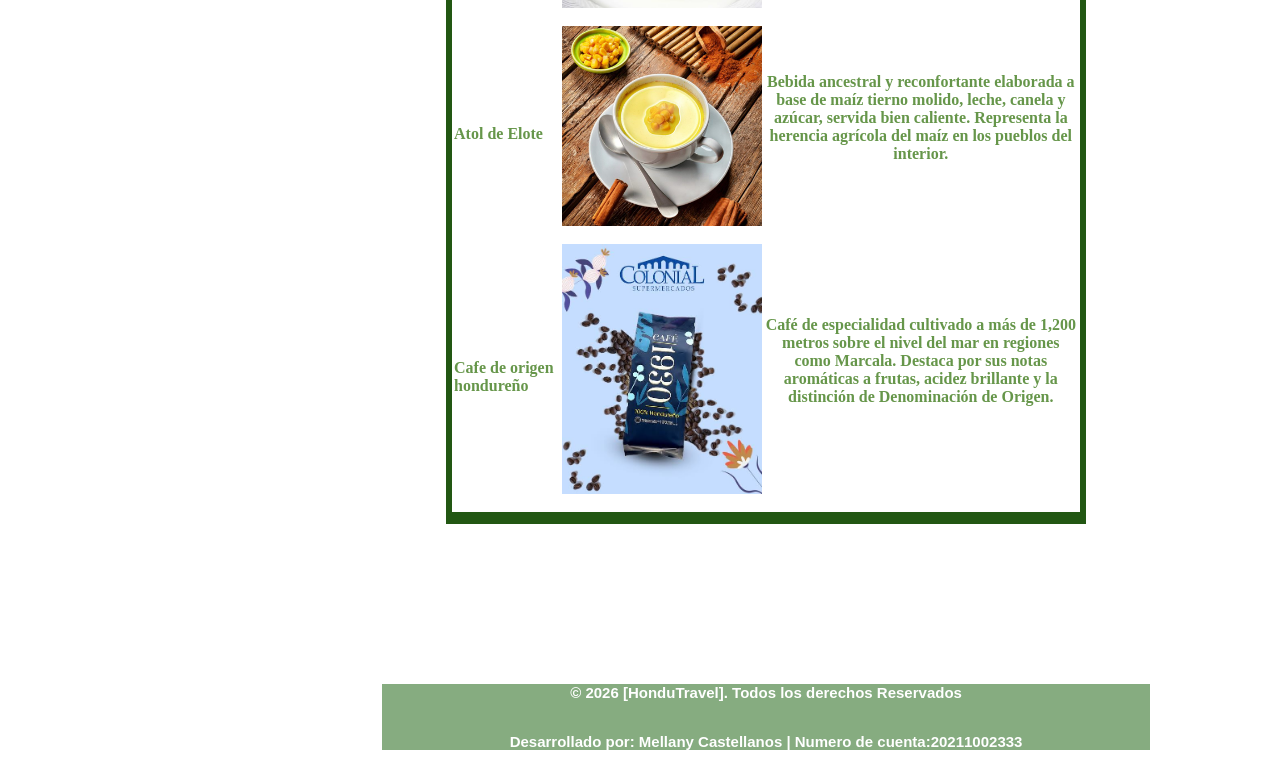
==== commit 159f18ed: "feat:se creo pagina reservaciones.html y su respectivo documento css con el layout basico del header" ====
--- a/cultura.html
+++ b/cultura.html
@@ -4,7 +4,7 @@
     <meta charset="UTF-8">
     <meta name="viewport" content="width=device-width, initial-scale=1.0">
     <title>Cultura,Patrimonio y Gastronomia </title>
-    <link rel="stylesheet" href="css/culturastyle.css"
+    <link rel="stylesheet" href="css/culturastyle.css">
 </head>
 <body>
     <header class="header" id="header">
@@ -15,9 +15,9 @@
             <ul>
                 <li class="header__nav-link"><a href="index.html">Principal</a></li>
                 <li class="header__nav-link"><a href="destinos.html">Destinos y Rutas</a></li>
-                <li class="header__nav-link"><a href="#">Cultura y Gastronomia</a></li>
-                <li class="header__nav-link"><a href="#">Reservaciones</a></li>
-                <li class="header__nav-link"><a href="#">Contacto</a></li>
+                <li class="header__nav-link"><a href="cultura.html">Cultura y Gastronomia</a></li>
+                <li class="header__nav-link"><a href="reservaciones.html">Reservaciones</a></li>
+                <li class="header__nav-link"><a href="contacto.html">Contacto</a></li>
                 
             </ul>
         </nav>
@@ -199,7 +199,7 @@
 
 
         <section class="main__Datos-container">
-            <div class="main__Gastronomia">
+            <div class="main__Gastronomia" id="Gastronomia">
                 <table class="main__Gastronomia-table">
                     <caption>Gastronomia Hondureña</caption>
             <thead>
@@ -272,24 +272,15 @@
                 </tr>
                  
             </tbody>
-            <tfoot>
-                <tr>
-                    <td>
-                       Gastronomia hondureña
-                    </td>
-                </tr>
-            </tfoot>
                 </table>
             </div>
         </section>
 
-    
-
-
-
-
-
-
+        <footer>
+         <p>&copy; 2026 [HonduTravel]. Todos los derechos Reservados</p>
+
+        <p>Desarrollado por: Mellany Castellanos   | Numero de cuenta:20211002333</p>
+        </footer>
 
 
 </body>
--- a/css/culturastyle.css
+++ b/css/culturastyle.css
@@ -227,5 +227,27 @@
 }
 
 
-
-
+/**---footer--**/
+footer{
+    background-color: #66965f;
+    opacity: 79%;
+    margin-bottom: 0;
+    margin-top: 1rem;
+    vertical-align: bottom;
+    
+    
+
+}
+
+footer p{
+    text-align: center;
+    font-weight: bolder;
+    font-size: 15px;
+    color: #fff;
+    margin-top: 2rem;
+    margin-bottom: 2rem;
+}
+
+
+
+
